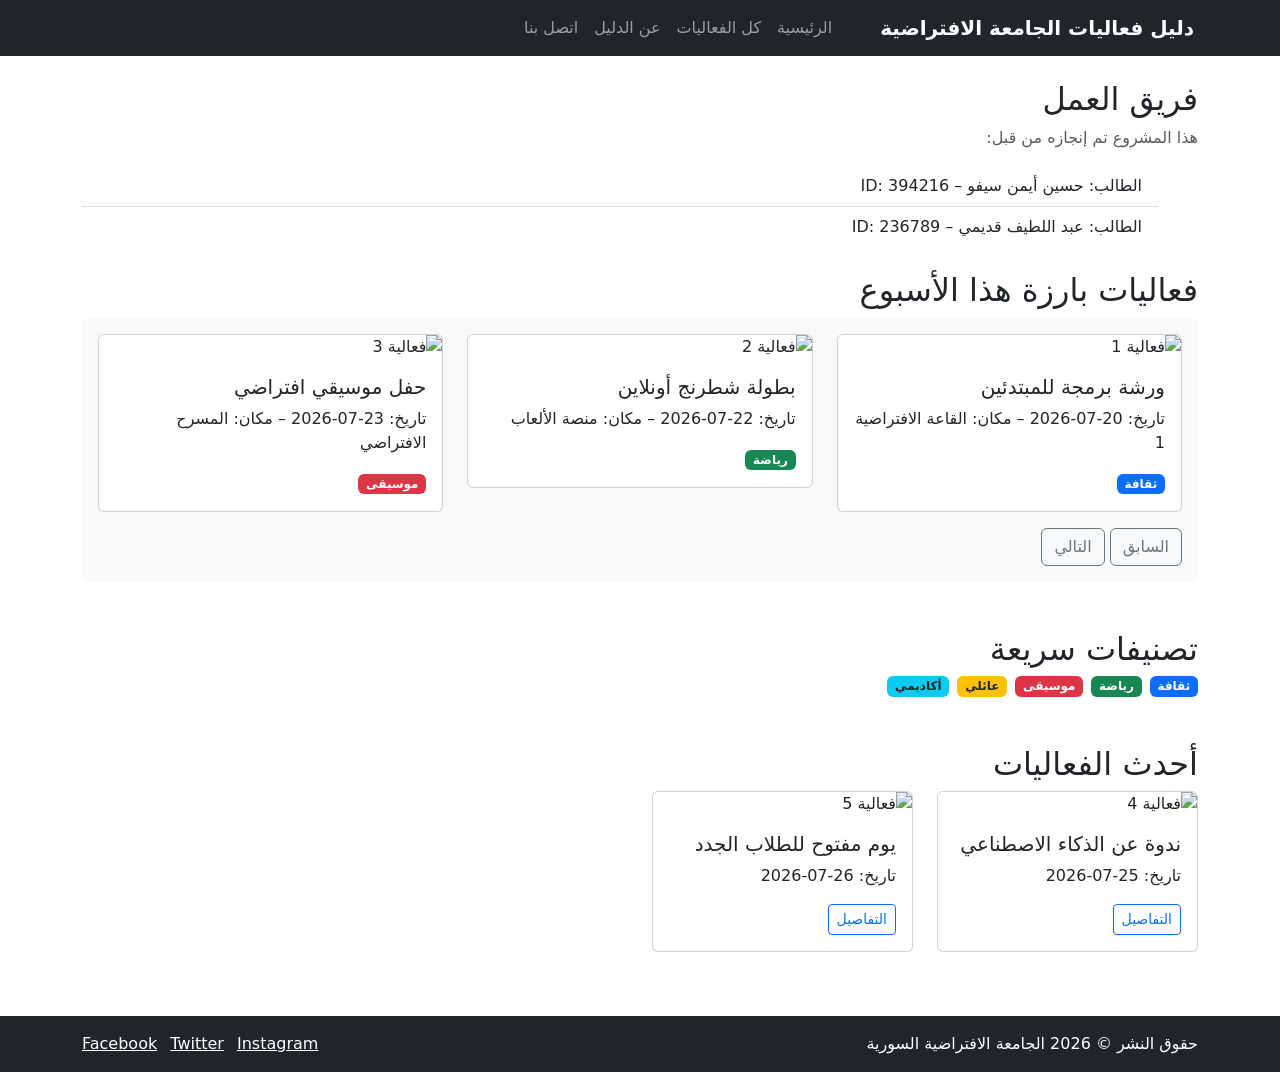
==== index.html @ 7cf00b1f "Add files via upload" ====
<!DOCTYPE html>
<html lang="ar">
<head>
    <meta charset="UTF-8">
    <title>دليل فعاليات الجامعة الافتراضية</title>
    <meta name="viewport" content="width=device-width, initial-scale=1">

    <!-- Bootstrap CSS CDN -->
    <link
        href="https://cdn.jsdelivr.net/npm/bootstrap@5.3.3/dist/css/bootstrap.min.css"
        rel="stylesheet">

    <!-- الخطوط  -->
     <link rel="preconnect" href="https://fonts.googleapis.com">
<link rel="preconnect" href="https://fonts.gstatic.com" crossorigin>
<link href="https://fonts.googleapis.com/css2?family=Tajawal:wght@300;400;500;700&display=swap" rel="stylesheet">

    <!-- ملف التنسيقاات -->
    <link rel="stylesheet" href="assets/css/styles.css">
</head>
<body dir="rtl">

    <!-- Header + Navbar -->
    <header class="bg-dark text-white">
        <nav class="navbar navbar-expand-lg navbar-dark container">
            <a class="navbar-brand fw-bold" href="index.html">
                دليل فعاليات الجامعة الافتراضية
            </a>
            <button class="navbar-toggler" type="button" data-bs-toggle="collapse"
                    data-bs-target="#mainNav">
                <span class="navbar-toggler-icon"></span>
            </button>
            <div class="collapse navbar-collapse" id="mainNav">
                <ul class="navbar-nav ms-auto">
                    <li class="nav-item"><a class="nav-link" href="index.html">الرئيسية</a></li>
                    <li class="nav-item"><a class="nav-link" href="events.html">كل الفعاليات</a></li>
                    <li class="nav-item"><a class="nav-link" href="about.html">عن الدليل</a></li>
                    <li class="nav-item"><a class="nav-link" href="contact.html">اتصل بنا</a></li>
                </ul>
            </div>
        </nav>
    </header>

    <!-- Main -->
    <main class="mt-4">

             <section class="container mb-4">
            <h2 class="section-title">فريق العمل</h2>
            <p class="text-muted">
                هذا المشروع تم إنجازه من قبل:
            </p>
            <ul class="list-group list-group-flush">
    
                <li class="list-group-item">
                    الطالب: حسين أيمن سيفو  – ID: 394216 
                </li>
                <li class="list-group-item">
                    الطالب: عبد اللطيف قديمي  – ID: 236789
                </li>
            </ul>
        </section>

        <!-- قسم فعاليات بارزة هذا الأسبوع  -->
        <section class="container mb-5">
            <h2 class="section-title">فعاليات بارزة هذا الأسبوع</h2>

            <div id="featuredSlider" class="position-relative bg-light p-3 rounded">
                <!-- كروت السلايدر -->
                <div class="row" id="featuredEvents">
                    <!-- يتم ملؤها من JavaScript أو ثابت -->
                    <div class="col-md-4 mb-3 slider-item">
                        <div class="card">
                            <img src="assets/img/event1.jfif" class="card-img-top" alt="فعالية 1">
                            <div class="card-body">
                                <h5 class="card-title">ورشة برمجة للمبتدئين</h5>
                                <p class="card-text">تاريخ: 20-07-2026 – مكان: القاعة الافتراضية 1</p>
                                <span class="badge bg-primary">ثقافة</span>
                            </div>
                        </div>
                    </div>

                    <div class="col-md-4 mb-3 slider-item">
                        <div class="card">
                            <img src="assets/img/event2.jfif" class="card-img-top" alt="فعالية 2">
                            <div class="card-body">
                                <h5 class="card-title">بطولة شطرنج أونلاين</h5>
                                <p class="card-text">تاريخ: 22-07-2026 – مكان: منصة الألعاب</p>
                                <span class="badge bg-success">رياضة</span>
                            </div>
                        </div>
                    </div>

                    <div class="col-md-4 mb-3 slider-item">
                        <div class="card">
                            <img src="assets/img/3.jpg" class="card-img-top" alt="فعالية 3">
                            <div class="card-body">
                                <h5 class="card-title">حفل موسيقي افتراضي</h5>
                                <p class="card-text">تاريخ: 23-07-2026 – مكان: المسرح الافتراضي</p>
                                <span class="badge bg-danger">موسيقى</span>
                            </div>
                        </div>
                    </div>
                </div>

                <!-- أزرار السلايدر -->
                <button class="btn btn-outline-secondary slider-btn prev-btn">
                    السابق
                </button>
                <button class="btn btn-outline-secondary slider-btn next-btn">
                    التالي
                </button>
            </div>
        </section>

        <!-- قسم التصنيفات السريعة -->
        <section class="container mb-5">
            <h2 class="section-title">تصنيفات سريعة</h2>
            <div class="d-flex flex-wrap gap-2">
                <span class="badge bg-primary">ثقافة</span>
                <span class="badge bg-success">رياضة</span>
                <span class="badge bg-danger">موسيقى</span>
                <span class="badge bg-warning text-dark">عائلي</span>
                <span class="badge bg-info text-dark">أكاديمي</span>
            </div>
        </section>

        <!-- شبكة أحدث الفعاليات -->
        <section class="container mb-5">
            <h2 class="section-title">أحدث الفعاليات</h2>
            <div class="row">
                <div class="col-md-3 mb-3">
                    <div class="card event-card">
                        <img src="assets/img/event4.jpg" class="card-img-top" alt="فعالية 4">
                        <div class="card-body">
                            <h5 class="card-title">ندوة عن الذكاء الاصطناعي</h5>
                            <p class="card-text">تاريخ: 25-07-2026</p>
                            <a href="event.html" class="btn btn-sm btn-outline-primary">التفاصيل</a>
                        </div>
                    </div>
                </div>
                <div class="col-md-3 mb-3">
                    <div class="card event-card">
                        <img src="assets/img/event5.jpg" class="card-img-top" alt="فعالية 5">
                        <div class="card-body">
                            <h5 class="card-title">يوم مفتوح للطلاب الجدد</h5>
                            <p class="card-text">تاريخ: 26-07-2026</p>
                            <a href="event.html" class="btn btn-sm btn-outline-primary">التفاصيل</a>
                        </div>
                    </div>
                </div>
                <!-- يمكنك إضافة المزيد بنفس النمط -->
            </div>
        </section>
    </main>

    <!-- Footer -->
    <footer class="bg-dark text-white mt-5 py-3">
        <div class="container d-flex flex-column flex-md-row justify-content-between">
            <p class="mb-0">حقوق النشر © 2026 الجامعة الافتراضية السورية</p>
            <div class="social-links">
                <a href="#" class="text-white me-2">Facebook</a>
                <a href="#" class="text-white me-2">Twitter</a>
                <a href="#" class="text-white">Instagram</a>
            </div>
        </div>
    </footer>

    <!-- Bootstrap JS CDN -->
    <script
        src="https://cdn.jsdelivr.net/npm/bootstrap@5.3.3/dist/js/bootstrap.bundle.min.js">
    </script>

    <!-- ملف JavaScript الخاص بنا -->
    <script src="assets/js/main.js"></script>
</body>
</html>
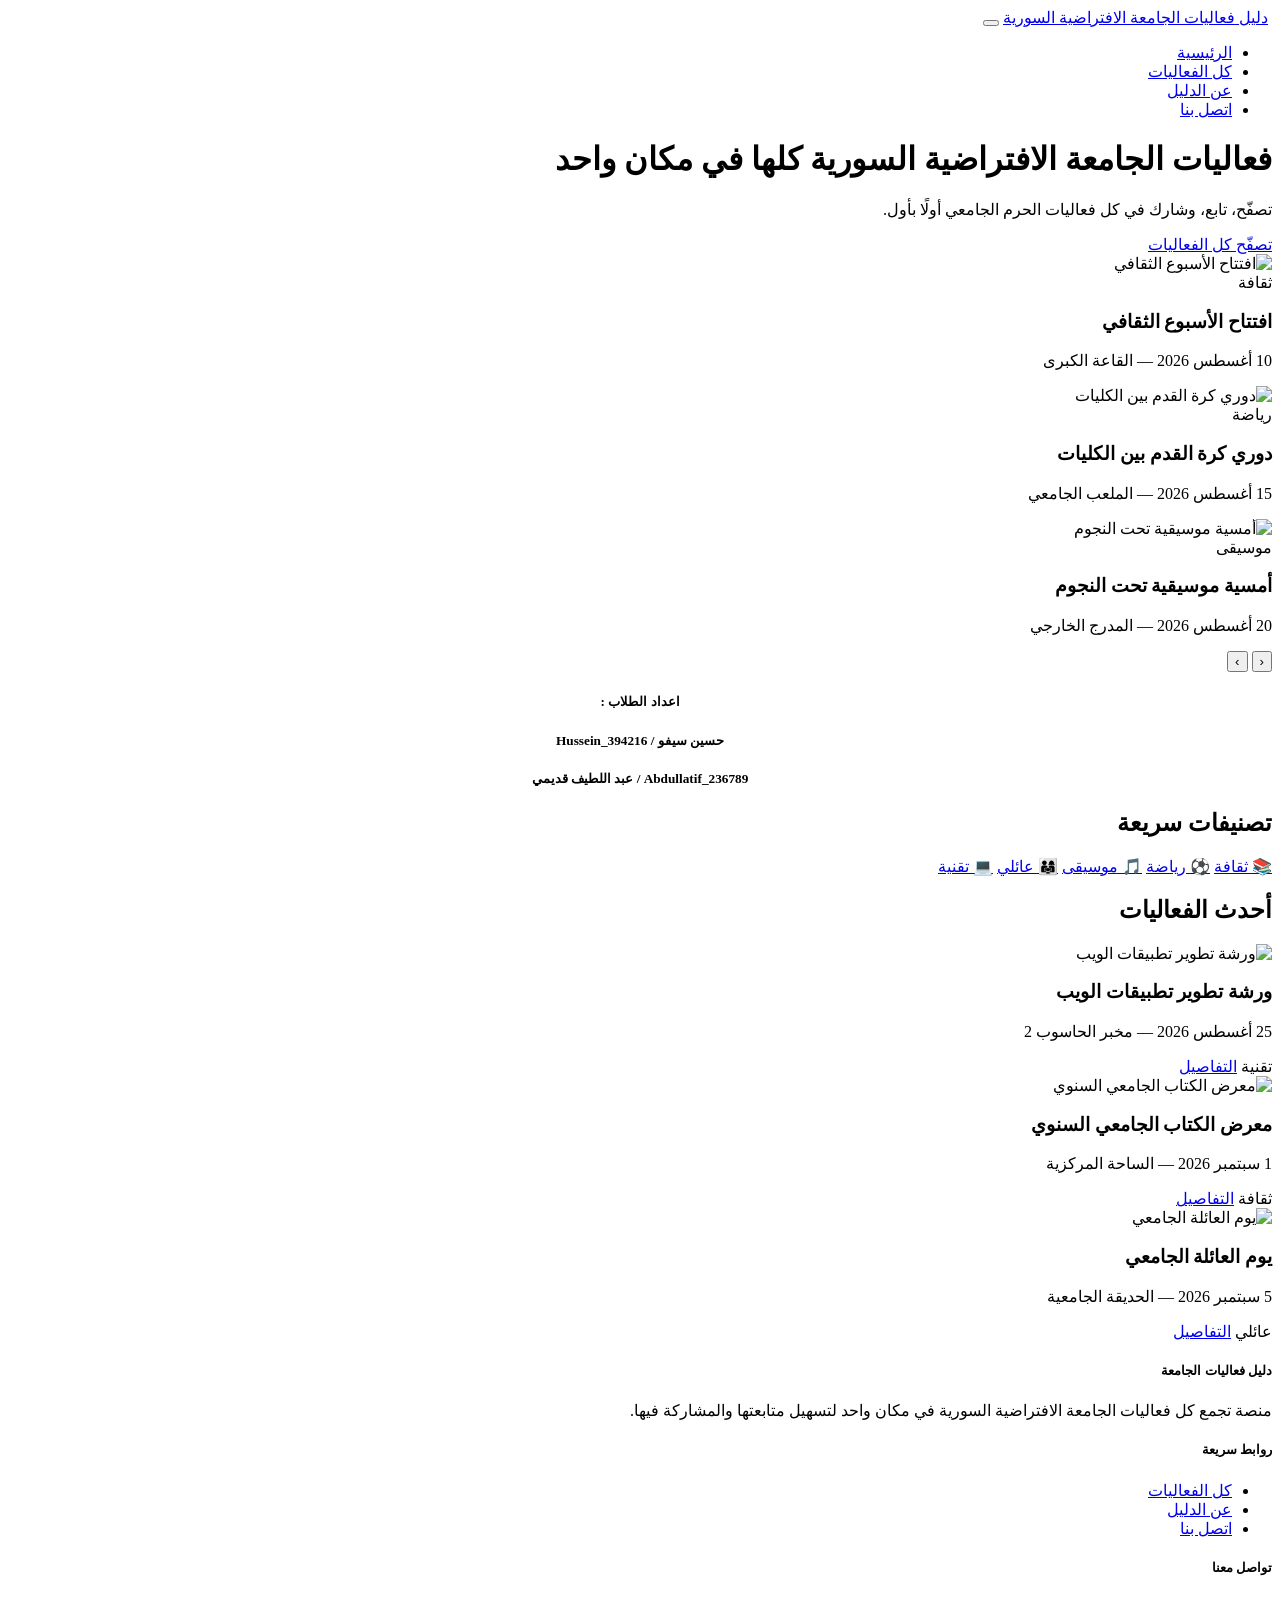
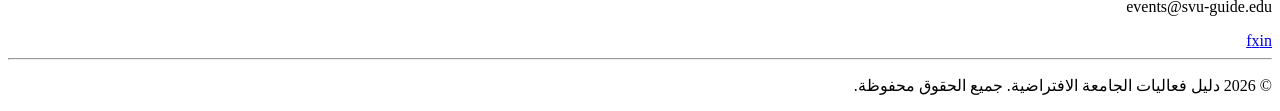
==== commit 3bb819e8: "Add files via upload" ====
--- a/index.html
+++ b/index.html
@@ -1,176 +1,186 @@
-<!DOCTYPE html>
-<html lang="ar">
-<head>
-    <meta charset="UTF-8">
-    <title>دليل فعاليات الجامعة الافتراضية</title>
-    <meta name="viewport" content="width=device-width, initial-scale=1">
-
-    <!-- Bootstrap CSS CDN -->
-    <link
-        href="https://cdn.jsdelivr.net/npm/bootstrap@5.3.3/dist/css/bootstrap.min.css"
-        rel="stylesheet">
-
-    <!-- الخطوط  -->
-     <link rel="preconnect" href="https://fonts.googleapis.com">
-<link rel="preconnect" href="https://fonts.gstatic.com" crossorigin>
-<link href="https://fonts.googleapis.com/css2?family=Tajawal:wght@300;400;500;700&display=swap" rel="stylesheet">
-
-    <!-- ملف التنسيقاات -->
-    <link rel="stylesheet" href="assets/css/styles.css">
-</head>
-<body dir="rtl">
-
-    <!-- Header + Navbar -->
-    <header class="bg-dark text-white">
-        <nav class="navbar navbar-expand-lg navbar-dark container">
-            <a class="navbar-brand fw-bold" href="index.html">
-                دليل فعاليات الجامعة الافتراضية
-            </a>
-            <button class="navbar-toggler" type="button" data-bs-toggle="collapse"
-                    data-bs-target="#mainNav">
-                <span class="navbar-toggler-icon"></span>
-            </button>
-            <div class="collapse navbar-collapse" id="mainNav">
-                <ul class="navbar-nav ms-auto">
-                    <li class="nav-item"><a class="nav-link" href="index.html">الرئيسية</a></li>
-                    <li class="nav-item"><a class="nav-link" href="events.html">كل الفعاليات</a></li>
-                    <li class="nav-item"><a class="nav-link" href="about.html">عن الدليل</a></li>
-                    <li class="nav-item"><a class="nav-link" href="contact.html">اتصل بنا</a></li>
-                </ul>
-            </div>
-        </nav>
-    </header>
-
-    <!-- Main -->
-    <main class="mt-4">
-
-             <section class="container mb-4">
-            <h2 class="section-title">فريق العمل</h2>
-            <p class="text-muted">
-                هذا المشروع تم إنجازه من قبل:
-            </p>
-            <ul class="list-group list-group-flush">
-    
-                <li class="list-group-item">
-                    الطالب: حسين أيمن سيفو  – ID: 394216 
-                </li>
-                <li class="list-group-item">
-                    الطالب: عبد اللطيف قديمي  – ID: 236789
-                </li>
-            </ul>
-        </section>
-
-        <!-- قسم فعاليات بارزة هذا الأسبوع  -->
-        <section class="container mb-5">
-            <h2 class="section-title">فعاليات بارزة هذا الأسبوع</h2>
-
-            <div id="featuredSlider" class="position-relative bg-light p-3 rounded">
-                <!-- كروت السلايدر -->
-                <div class="row" id="featuredEvents">
-                    <!-- يتم ملؤها من JavaScript أو ثابت -->
-                    <div class="col-md-4 mb-3 slider-item">
-                        <div class="card">
-                            <img src="assets/img/event1.jfif" class="card-img-top" alt="فعالية 1">
-                            <div class="card-body">
-                                <h5 class="card-title">ورشة برمجة للمبتدئين</h5>
-                                <p class="card-text">تاريخ: 20-07-2026 – مكان: القاعة الافتراضية 1</p>
-                                <span class="badge bg-primary">ثقافة</span>
-                            </div>
-                        </div>
-                    </div>
-
-                    <div class="col-md-4 mb-3 slider-item">
-                        <div class="card">
-                            <img src="assets/img/event2.jfif" class="card-img-top" alt="فعالية 2">
-                            <div class="card-body">
-                                <h5 class="card-title">بطولة شطرنج أونلاين</h5>
-                                <p class="card-text">تاريخ: 22-07-2026 – مكان: منصة الألعاب</p>
-                                <span class="badge bg-success">رياضة</span>
-                            </div>
-                        </div>
-                    </div>
-
-                    <div class="col-md-4 mb-3 slider-item">
-                        <div class="card">
-                            <img src="assets/img/3.jpg" class="card-img-top" alt="فعالية 3">
-                            <div class="card-body">
-                                <h5 class="card-title">حفل موسيقي افتراضي</h5>
-                                <p class="card-text">تاريخ: 23-07-2026 – مكان: المسرح الافتراضي</p>
-                                <span class="badge bg-danger">موسيقى</span>
-                            </div>
-                        </div>
-                    </div>
-                </div>
-
-                <!-- أزرار السلايدر -->
-                <button class="btn btn-outline-secondary slider-btn prev-btn">
-                    السابق
-                </button>
-                <button class="btn btn-outline-secondary slider-btn next-btn">
-                    التالي
-                </button>
-            </div>
-        </section>
-
-        <!-- قسم التصنيفات السريعة -->
-        <section class="container mb-5">
-            <h2 class="section-title">تصنيفات سريعة</h2>
-            <div class="d-flex flex-wrap gap-2">
-                <span class="badge bg-primary">ثقافة</span>
-                <span class="badge bg-success">رياضة</span>
-                <span class="badge bg-danger">موسيقى</span>
-                <span class="badge bg-warning text-dark">عائلي</span>
-                <span class="badge bg-info text-dark">أكاديمي</span>
-            </div>
-        </section>
-
-        <!-- شبكة أحدث الفعاليات -->
-        <section class="container mb-5">
-            <h2 class="section-title">أحدث الفعاليات</h2>
-            <div class="row">
-                <div class="col-md-3 mb-3">
-                    <div class="card event-card">
-                        <img src="assets/img/event4.jpg" class="card-img-top" alt="فعالية 4">
-                        <div class="card-body">
-                            <h5 class="card-title">ندوة عن الذكاء الاصطناعي</h5>
-                            <p class="card-text">تاريخ: 25-07-2026</p>
-                            <a href="event.html" class="btn btn-sm btn-outline-primary">التفاصيل</a>
-                        </div>
-                    </div>
-                </div>
-                <div class="col-md-3 mb-3">
-                    <div class="card event-card">
-                        <img src="assets/img/event5.jpg" class="card-img-top" alt="فعالية 5">
-                        <div class="card-body">
-                            <h5 class="card-title">يوم مفتوح للطلاب الجدد</h5>
-                            <p class="card-text">تاريخ: 26-07-2026</p>
-                            <a href="event.html" class="btn btn-sm btn-outline-primary">التفاصيل</a>
-                        </div>
-                    </div>
-                </div>
-                <!-- يمكنك إضافة المزيد بنفس النمط -->
-            </div>
-        </section>
-    </main>
-
-    <!-- Footer -->
-    <footer class="bg-dark text-white mt-5 py-3">
-        <div class="container d-flex flex-column flex-md-row justify-content-between">
-            <p class="mb-0">حقوق النشر © 2026 الجامعة الافتراضية السورية</p>
-            <div class="social-links">
-                <a href="#" class="text-white me-2">Facebook</a>
-                <a href="#" class="text-white me-2">Twitter</a>
-                <a href="#" class="text-white">Instagram</a>
-            </div>
-        </div>
-    </footer>
-
-    <!-- Bootstrap JS CDN -->
-    <script
-        src="https://cdn.jsdelivr.net/npm/bootstrap@5.3.3/dist/js/bootstrap.bundle.min.js">
-    </script>
-
-    <!-- ملف JavaScript الخاص بنا -->
-    <script src="assets/js/main.js"></script>
-</body>
-</html>
+<!DOCTYPE html>
+<html lang="ar" dir="rtl">
+<head>
+<meta charset="UTF-8">
+<meta name="viewport" content="width=device-width, initial-scale=1.0">
+<title>دليل فعاليات الجامعة الافتراضية</title>
+<link rel="stylesheet" href="https://cdn.jsdelivr.net/npm/bootstrap@5.3.3/dist/css/bootstrap.rtl.min.css">
+<link rel="stylesheet" href="css/style.css">
+</head>
+<body>
+
+<!-- ===== Header ===== -->
+<nav class="navbar navbar-expand-lg site-navbar sticky-top">
+  <div class="container">
+    <img src="img/0.jpg.png" class="logo-img" alt>
+    <a class="navbar-brand" href="index.html">دليل <span>فعاليات الجامعة الافتراضية السورية</span></a>
+    <button class="navbar-toggler" type="button" data-bs-toggle="collapse" data-bs-target="#nav1">
+      <span class="navbar-toggler-icon"></span>
+    </button>
+    <div class="collapse navbar-collapse" id="nav1">
+      <ul class="navbar-nav ms-auto text-center gap-1">
+        <li class="nav-item"><a class="nav-link active" href="index.html">الرئيسية</a></li>
+        <li class="nav-item"><a class="nav-link" href="events.html">كل الفعاليات</a></li>
+        <li class="nav-item"><a class="nav-link" href="about.html">عن الدليل</a></li>
+        <li class="nav-item"><a class="nav-link" href="contact.html">اتصل بنا</a></li>
+      </ul>
+    </div>
+  </div>
+</nav>
+
+
+<header class="hero">
+  <div class="container">
+    <div class="row align-items-center g-4">
+      <div class="col-lg-4">
+        <h1>فعاليات الجامعة الافتراضية السورية كلها في مكان واحد</h1>
+        <p class="lead">تصفّح، تابع، وشارك في كل فعاليات الحرم الجامعي أولًا بأول.</p>
+        <a href="events.html" class="btn btn-gold btn-lg mt-2">تصفّح كل الفعاليات</a>
+      </div>
+      <div class="col-lg-8">
+        <div class="slider">
+          <div class="slider-track">
+
+            <div class="slide">
+              <img src="img/1.jpg" alt="افتتاح الأسبوع الثقافي">
+              <div class="slide-info">
+                <span class="badge badge-cat">ثقافة</span>
+                <h3>افتتاح الأسبوع الثقافي</h3>
+                <p>10 أغسطس 2026 — القاعة الكبرى</p>
+              </div>
+            </div>
+
+            <div class="slide">
+              <img src="img/2.jpg" alt="دوري كرة القدم بين الكليات">
+              <div class="slide-info">
+                <span class="badge badge-cat">رياضة</span>
+                <h3>دوري كرة القدم بين الكليات</h3>
+                <p>15 أغسطس 2026 — الملعب الجامعي</p>
+              </div>
+            </div>
+
+            <div class="slide">
+              <img src="img/3.jpg" alt="أمسية موسيقية تحت النجوم">
+              <div class="slide-info">
+                <span class="badge badge-cat">موسيقى</span>
+                <h3>أمسية موسيقية تحت النجوم</h3>
+                <p>20 أغسطس 2026 — المدرج الخارجي</p>
+              </div>
+            </div>
+
+          </div>
+          <div class="slider-controls">
+            <button class="slider-btn slider-prev">‹</button>
+            <button class="slider-btn slider-next">›</button>
+          </div>
+        </div>
+        <div class="slider-dots"></div>
+      </div>
+    </div>
+  </div>
+</header>
+
+<main class="container my-5">
+
+  <!-- ===== تصنيفات سريعة ===== -->
+  <section class="mb-5">
+            <h5 class="section-title" style="text-align: center;">اعداد الطلاب :</h5>
+                        <h5 class="section-title" style="text-align: center;">حسين سيفو / Hussein_394216 </h5>
+                                    <h5 class="section-title" style="text-align: center;">   Abdullatif_236789 / عبد اللطيف قديمي</h5>
+
+    <h2 class="section-title">تصنيفات سريعة</h2>
+
+    <div class="d-flex flex-wrap gap-2">
+      <a href="events.html?category=ثقافة" class="category-pill">📚 ثقافة</a>
+      <a href="events.html?category=رياضة" class="category-pill">⚽ رياضة</a>
+      <a href="events.html?category=موسيقى" class="category-pill">🎵 موسيقى</a>
+      <a href="events.html?category=عائلي" class="category-pill">👨‍👩‍👧 عائلي</a>
+      <a href="events.html?category=تقنية" class="category-pill">💻 تقنية</a>
+    </div>
+  </section>
+
+  <!-- ===== أحدث الفعاليات ===== -->
+  <section>
+    <h2 class="section-title">أحدث الفعاليات</h2>
+    <div class="row g-4">
+
+      <div class="col-md-4">
+        <div class="ticket-card">
+          <img src="img/4.jpg" alt="ورشة تطوير تطبيقات الويب">
+          <div class="ticket-body">
+            <h3>ورشة تطوير تطبيقات الويب</h3>
+            <p class="ticket-meta">25 أغسطس 2026 — مخبر الحاسوب 2</p>
+          </div>
+          <div class="ticket-stub">
+            <span class="badge bg-light text-dark border">تقنية</span>
+            <a href="event.html?id=4" class="btn btn-sm btn-outline-navy">التفاصيل</a>
+          </div>
+        </div>
+      </div>
+
+      <div class="col-md-4">
+        <div class="ticket-card">
+          <img src="img/5.jpg" alt="معرض الكتاب الجامعي السنوي">
+          <div class="ticket-body">
+            <h3>معرض الكتاب الجامعي السنوي</h3>
+            <p class="ticket-meta">1 سبتمبر 2026 — الساحة المركزية</p>
+          </div>
+          <div class="ticket-stub">
+            <span class="badge bg-light text-dark border">ثقافة</span>
+            <a href="event.html?id=5" class="btn btn-sm btn-outline-navy">التفاصيل</a>
+          </div>
+        </div>
+      </div>
+
+      <div class="col-md-4">
+        <div class="ticket-card">
+          <img src="img/6.jpg" alt="يوم العائلة الجامعي">
+          <div class="ticket-body">
+            <h3>يوم العائلة الجامعي</h3>
+            <p class="ticket-meta">5 سبتمبر 2026 — الحديقة الجامعية</p>
+          </div>
+          <div class="ticket-stub">
+            <span class="badge bg-light text-dark border">عائلي</span>
+            <a href="event.html?id=6" class="btn btn-sm btn-outline-navy">التفاصيل</a>
+          </div>
+        </div>
+      </div>
+
+    </div>
+  </section>
+
+</main>
+
+<!-- ===== Footer ===== -->
+<footer class="site-footer">
+  <div class="container">
+    <div class="row g-4">
+      <div class="col-md-4">
+        <h5>دليل فعاليات الجامعة</h5>
+        <p>منصة تجمع كل فعاليات الجامعة الافتراضية السورية في مكان واحد لتسهيل متابعتها والمشاركة فيها.</p>
+      </div>
+      <div class="col-md-4">
+        <h5>روابط سريعة</h5>
+        <ul class="list-unstyled">
+          <li><a href="events.html">كل الفعاليات</a></li>
+          <li><a href="about.html">عن الدليل</a></li>
+          <li><a href="contact.html">اتصل بنا</a></li>
+        </ul>
+      </div>
+      <div class="col-md-4">
+        <h5>تواصل معنا</h5>
+        <p>events@svu-guide.edu</p>
+        <div class="social-icons">
+          <a href="#">f</a><a href="#">x</a><a href="#">in</a>
+        </div>
+      </div>
+    </div>
+    <hr class="border-secondary my-3">
+    <p class="text-center mb-0 small">© 2026 دليل فعاليات الجامعة الافتراضية. جميع الحقوق محفوظة.</p>
+  </div>
+</footer>
+
+<script src="https://cdn.jsdelivr.net/npm/bootstrap@5.3.3/dist/js/bootstrap.bundle.min.js"></script>
+<script src="js/script.js"></script>
+</body>
+</html>
